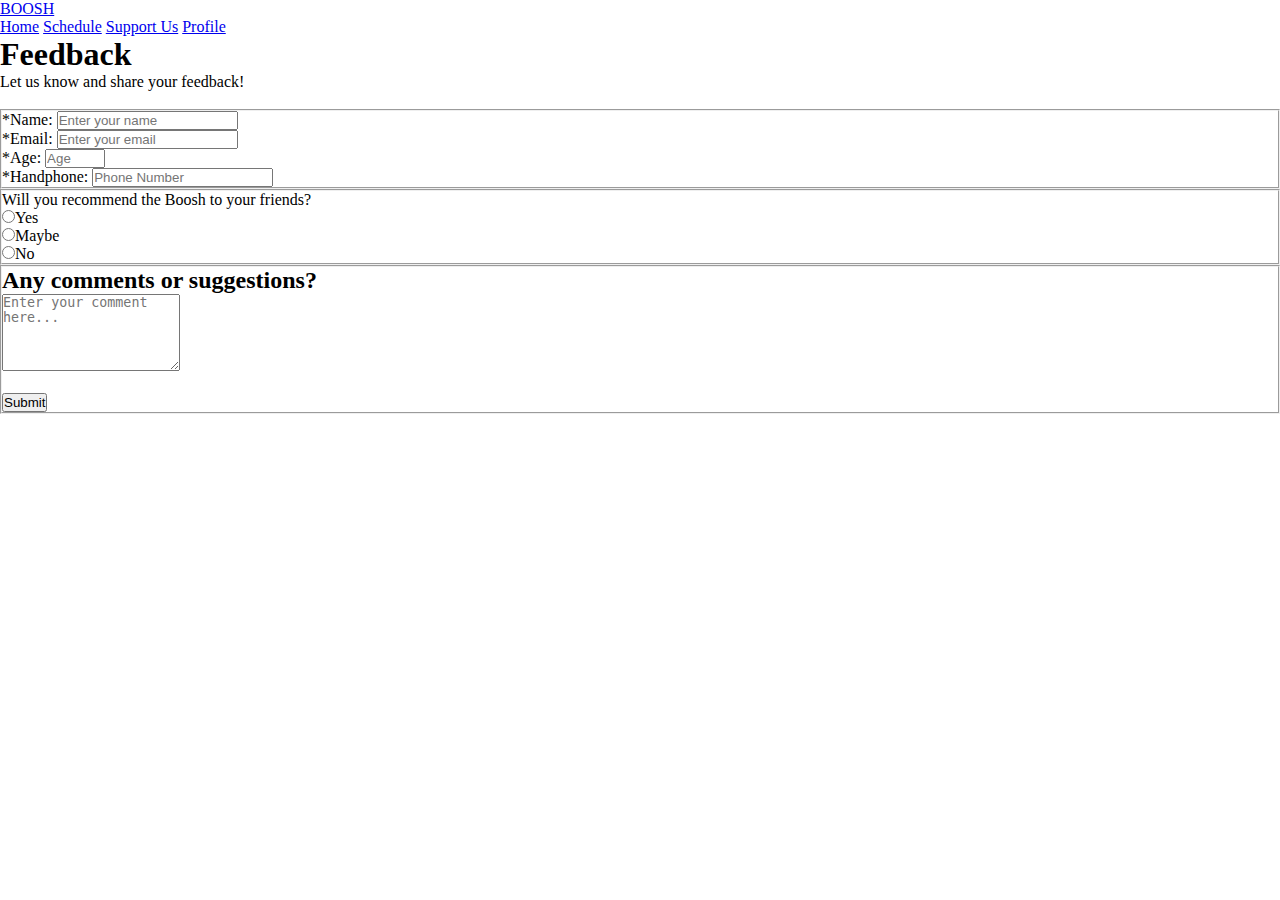
==== feedback.html @ 15260a81 "Add files via upload" ====
<!DOCTYPE html>
<html lang="en">
<head>
    <meta charset="UTF-8">
    <meta http-equiv="X-UA-Compatible" content="IE=edge">
    <meta name="viewport" content="width=device-width, initial-scale=1.0">
    <title>Feedback</title>
    <link href="https://fonts.googleapis.com/css?family=Quicksand|Roboto" rel="stylesheet">
    <link rel="stylesheet" href="style.css">
</head>
<body>
    <header>
        <a href="#" class="logo">BOOSH</a>
        <nav>
            <a href="#home" class="active">Home</a>
            <a href="#schedule">Schedule</a>
            <a href="#supportUs">Support Us</a>
            <a href="#profile">Profile</a>
        </nav>
    </header>
    <h1>Feedback</h1>
        <form id="feedback-form">
        
            <div id="description"> Let us know and share your feedback!</div><br>
            
            <fieldset class="fieldset">
              
              <div class="sub-group">
                <label class="left" id="name-label" for="name">*Name:</label>
              <input type="text" name="customer-name" class="right input-field" id="name" placeholder="Enter your name" required>
              </div>
              
              <div class="sub-group">  
                <label class="left" id="email-label" for="email">*Email:</label>
              <input type="email" name="Email-address" class="right input-field" placeholder="Enter your email" id="email" required>
              </div>
           
              <div class="sub-group">
                <label  class="left" id="number-label" for="number">*Age:</label>
              <input type="number" name="Age" placeholder="Age" min="1" max="100" class="right input-field" id="number">
            </div>
            
              <div class="sub-group">
                <label class="left" id="handphone-label" for="handphone">*Handphone:</label>
                
              <input type="text" placeholder="Phone Number" class="right input-field" id="handphone">
            </div>
            </fieldset>
              
            <fieldset class="fieldset">
            <div class="sub-group">
            <label class="left" id="left-radio">Will you recommend the Boosh to your friends?</label>
                         
             <ul style="list-style: none" class="right">
                 <li class="radio"><label><input name="radio-buttons" value="1" type="radio" class="recommendation">Yes</label></li>
                 <li class="radio"><label><input name="radio-buttons" value="2" type="radio" class="recommendation">Maybe</label></li>
                 <li class="radio"><label><input name="radio-buttons" value="3" type="radio" class="recommendation">No</label></li>
            </ul>
            </div></fieldset>
          
               <fieldset class="fieldset">
             <h2>Any comments or suggestions?</h2>
            
              <div class="commentbox">
             
             <textarea rows="5"  placeholder="Enter your comment here..."></textarea>
             
             <br></br>
            
            <button id="submit" type="submit">Submit</button>
                </div></fieldset>
        </form>
              
    </div>
</body>
</html>
---- style.css ----
* {
    margin : 0;
    padding: 0;
}

.first-main-box {
    background-color: red;
}

.word {
    font-size: 28px;
    font-family: 'Franklin Gothic Medium', 'Arial Narrow', Arial, sans-serif;
}

.word span {
    color:rgba(225, 92, 44, 0.779);
}
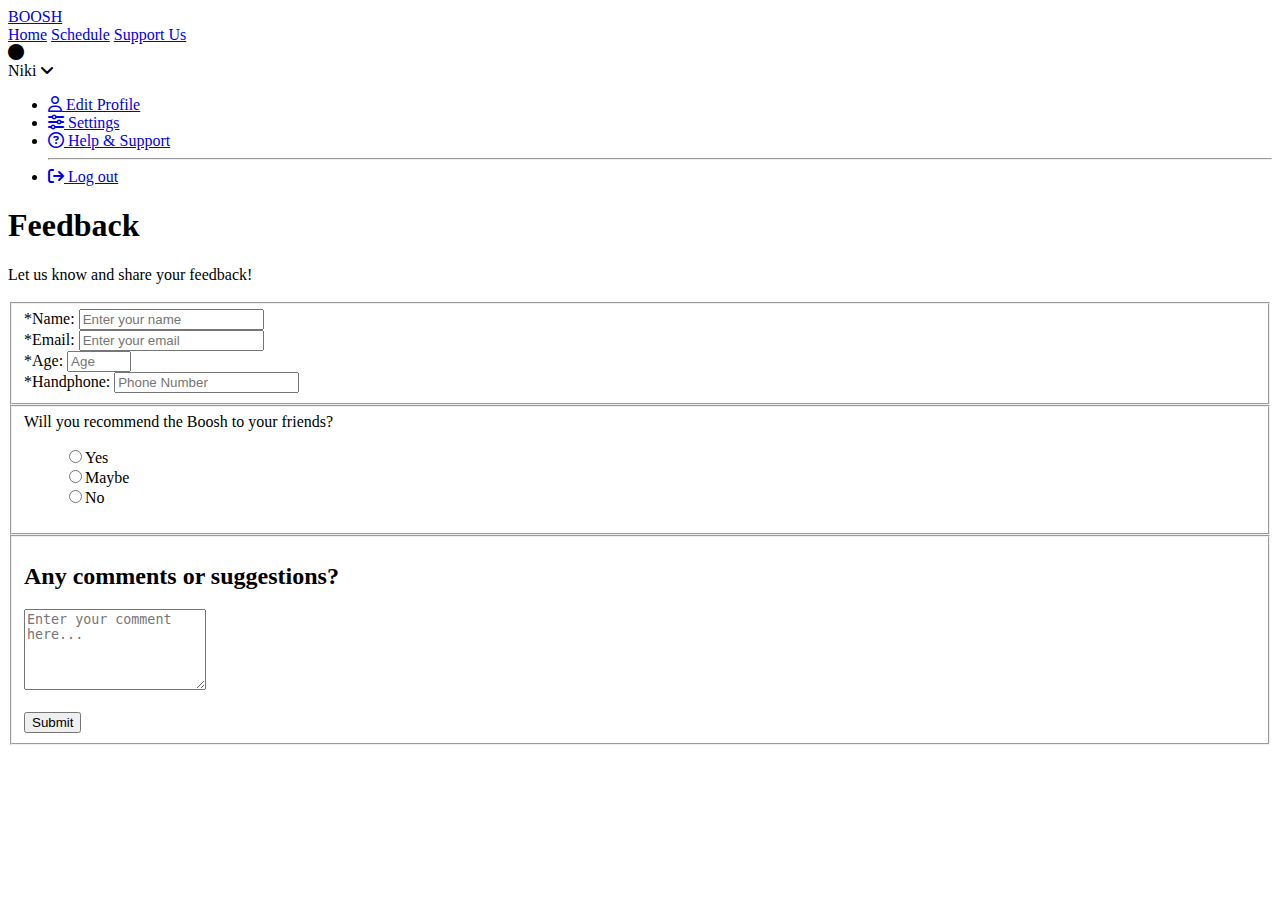
==== commit 6463f1b9: "Update feedback.html" ====
--- a/feedback.html
+++ b/feedback.html
@@ -6,17 +6,68 @@
     <meta name="viewport" content="width=device-width, initial-scale=1.0">
     <title>Feedback</title>
     <link href="https://fonts.googleapis.com/css?family=Quicksand|Roboto" rel="stylesheet">
-    <link rel="stylesheet" href="style.css">
+    
+    <link rel="stylesheet" href="https://cdnjs.cloudflare.com/ajax/libs/font-awesome/6.2.1/css/all.min.css">
+    <link rel="stylesheet" href="profile.css">
 </head>
 <body>
     <header>
         <a href="#" class="logo">BOOSH</a>
         <nav>
+          <div class="div1">
+            
             <a href="#home" class="active">Home</a>
             <a href="#schedule">Schedule</a>
             <a href="#supportUs">Support Us</a>
-            <a href="#profile">Profile</a>
-        </nav>
+            <!-- <a href="#" onclick="toggleProfile()"></a> -->
+          </div>
+        <div id="profile-dropdown" class="profile-dropdown" style="display: none;">
+          
+            <div class="profile-dropdown">
+                <div onclick="toggle()" class="profile-dropdown-btn">
+                  <div class="profile-img">
+                    <i class="fa-solid fa-circle"></i>
+                  </div>
+        
+                  <span
+                    >Niki
+                    <i class="fa-solid fa-angle-down"></i>
+                  </span>
+                </div>
+        
+                <ul class="profile-dropdown-list">
+                  <li class="profile-dropdown-list-item">
+                    <a href="#">
+                      <i class="fa-regular fa-user"></i>
+                      Edit Profile
+                    </a>
+                  </li>
+        
+                  <li class="profile-dropdown-list-item">
+                    <a href="#">
+                      <i class="fa-solid fa-sliders"></i>
+                      Settings
+                    </a>
+                  </li>
+        
+                  <li class="profile-dropdown-list-item">
+                    <a href="#">
+                      <i class="fa-regular fa-circle-question"></i>
+                      Help & Support
+                    </a>
+                  </li>
+                  <hr />
+        
+                  <li class="profile-dropdown-list-item">
+                    <a href="#">
+                      <i class="fa-solid fa-arrow-right-from-bracket"></i>
+                      Log out
+                    </a>
+                  </li>
+                </ul>
+              </div>
+        </div>
+      </nav>
     </header>
     <h1>Feedback</h1>
         <form id="feedback-form">
@@ -72,5 +123,12 @@
         </form>
               
     </div>
+    <script src="profile.js"></script>
+    <script>
+        window.onload = function() {
+        var profileDropdown = document.getElementById('profile-dropdown');
+        profileDropdown.style.display = 'block';
+    }
+    </script>    
 </body>
-</html>+</html>
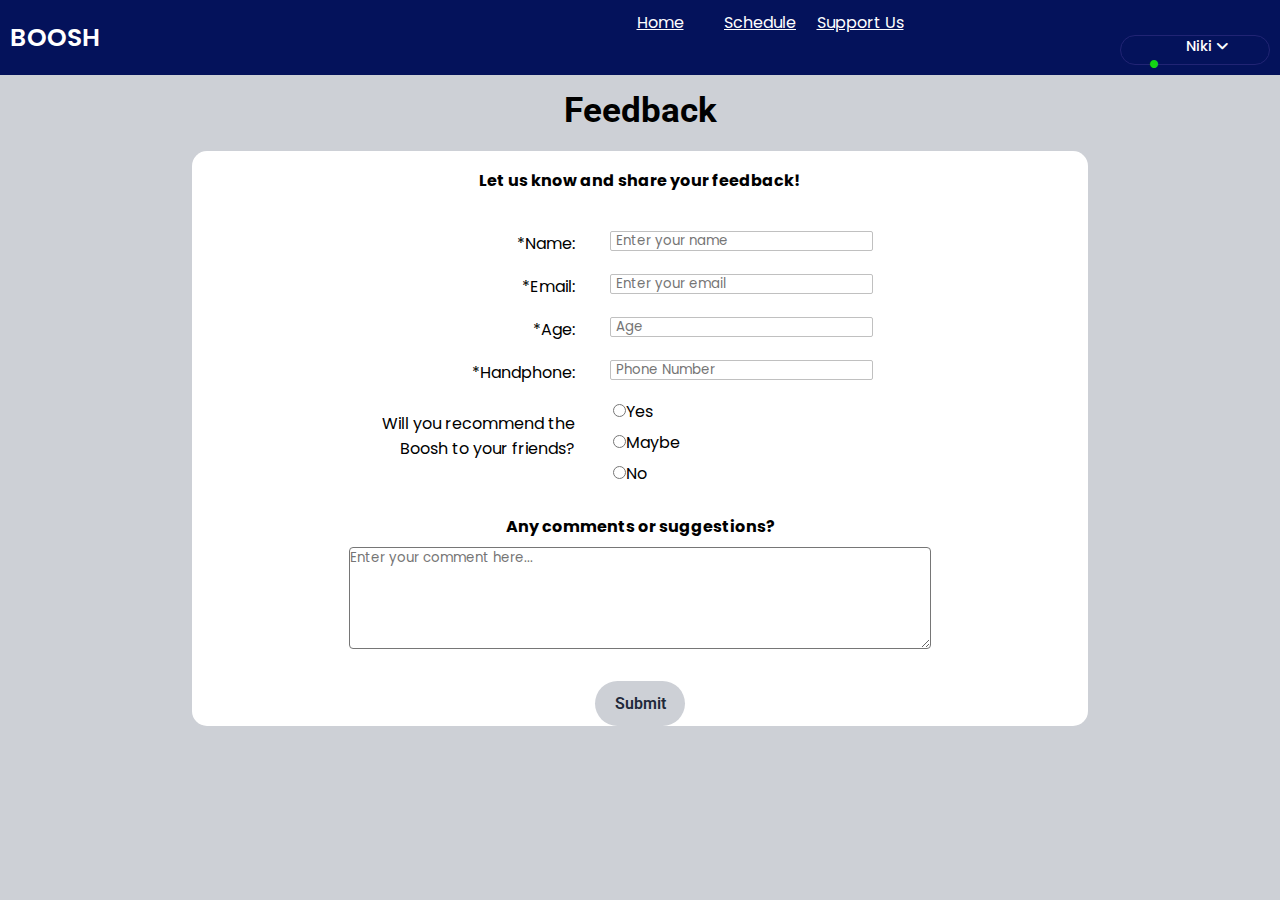
==== commit de622fb5: "Update feedback.html" ====
--- a/feedback.html
+++ b/feedback.html
@@ -19,7 +19,7 @@
             <a href="#home" class="active">Home</a>
             <a href="#schedule">Schedule</a>
             <a href="#supportUs">Support Us</a>
-            <!-- <a href="#" onclick="toggleProfile()"></a> -->
+            
           </div>
         <div id="profile-dropdown" class="profile-dropdown" style="display: none;">
           
--- a/profile.css
+++ b/profile.css
@@ -0,0 +1,299 @@
+@import url("https://fonts.googleapis.com/css2?family=Poppins:wght@100;200;300;400;500&display=swap");
+:root {
+  --primary: #eeeeee;
+  --secondary: #212474;
+  --blue: #04125b;
+  --secondary-light: rgba(38, 43, 118, 0.2);
+  --secondary-light-2: rgba(37, 60, 134, 0.1);
+  --white: #fff;
+  --black: #000000;
+  --green : rgb(20, 214, 20);
+  --shadow: 0px 2px 8px 0px var(--secondary-light);
+}
+
+.profile-dropdown {
+  position: relative;
+  width: fit-content;
+}
+
+.profile-dropdown-btn {
+  display: flex;
+  /* align-items: center; */
+  justify-content: space-between;
+  padding-right: 2.5rem;
+  font-size: 0.9rem;
+  font-weight: 500;
+  width: 150px;
+  border-radius: 50px;
+  color: var(--white);
+  margin-left: 500px;
+  height: 30px;
+  
+  cursor: pointer;
+  border: 1px solid var(--secondary);
+  transition: box-shadow 0.2s ease-in, background-color 0.2s ease-in,
+    border 0.3s;
+}
+
+.profile-dropdown-btn:hover {
+  background-color: var(--secondary-light-2);
+  box-shadow: var(--shadow);
+}
+
+.profile-img {
+  position: relative;
+  width: 37px;
+  height: 37px;
+  border-radius: 50%;
+  background: url(bear.jpeg);
+  background-size: cover;
+}
+
+.profile-img i {
+  position: absolute;
+  right: 0;
+  bottom: 0.3rem;
+  font-size: 0.5rem;
+  color: var(--green);
+}
+
+.profile-dropdown-btn span {
+  margin: 0 0.5rem;
+  margin-right: 0;
+}
+
+.profile-dropdown-list {
+  position: absolute;
+  top: 68px;
+  width: 220px;
+  right: 0;
+  background-color: var(--white);
+  border-radius: 10px;
+  max-height: 0;
+  overflow: hidden;
+  box-shadow: var(--shadow);
+  transition: max-height 0.5s;
+}
+
+.profile-dropdown-list hr {
+  border: 0.5px solid var(black);
+}
+
+.profile-dropdown-list.active {
+  max-height: 500px;
+}
+
+.profile-dropdown-list-item {
+  padding: 0.5rem 0rem 0.5rem 1rem;
+  transition: background-color 0.2s ease-in, padding-left 0.2s;
+}
+
+.profile-dropdown-list-item a {
+  display: flex;
+  align-items: center;
+  text-decoration: none;
+  font-size: 0.9rem;
+  font-weight: 500;
+  color: var(--black);
+}
+
+.profile-dropdown-list-item a i {
+  margin-right: 0.8rem;
+  font-size: 1.1rem;
+  width: 2.3rem;
+  height: 2.3rem;
+  background-color: var(--secondary);
+  color: var(--white);
+  line-height: 2.3rem;
+  text-align: center;
+  margin-right: 1rem;
+  border-radius: 50%;
+  transition: margin-right 0.3s;
+}
+
+.profile-dropdown-list-item:hover {
+  padding-left: 1.5rem;
+  background-color: var(--secondary-light);
+}
+
+@import url('https://fonts.googleapis.com/css2?family=Poppins:wght@300;400;500;600;700;800;900&display=swap');
+* {
+    margin: 0;
+    padding: 0;
+    box-sizing: border-box;
+    scroll-behavior: smooth;
+    font-family: 'Poppins', sans-serif;
+}
+header {
+    position: fixed;
+    top: 0;
+    left: 0;
+    width: 100%;
+    padding:10px 10px;
+    background: #04125b;
+    display: flex;
+    justify-content: space-between;
+    align-items: center;
+    z-index: 100;
+}
+.logo {
+    font-size: 25px;
+    color: #fff;
+    text-decoration: none;
+    font-weight: 600;
+    margin-right: 40px;
+}
+.nav a {
+    font-size: 18px;
+    color: #fff;
+    text-decoration: none;
+    font-weight: 500;
+    /* margin-right: 40px; */
+    margin-left: 60px;
+    transition: .3s;
+    display: flex;
+    justify-content: space-around;
+    padding-right:20px
+
+}
+nav a:hover,
+body{
+    background-color:#cdd0d6;
+  }
+  
+  h1{
+    font-family:Roboto;
+    font-size:35px;
+    font-weight:bold;
+    text-align:center;
+    margin-top:90px;
+    margin-bottom:20px;
+  }
+  
+  #feedback-form{
+    background-color:#FFFFFF;
+    font-family:Quicksand;
+    max-width:70%;
+    margin:auto;
+    padding:0;
+    border-radius:15px;
+  }
+  
+  #description{
+    text-align:center;
+    font-size:16px; 
+    padding-top:17px;
+    font-weight:bold;
+  }
+  
+  .fieldset{
+    border-width:0;
+    padding-top:1%;
+    
+  }
+  
+  .sub-group{
+    position:relative;
+    right:30px;
+    display:flex;
+    justify-content:center;
+    flex-wrap:wrap;
+    padding:1%;
+  }
+  
+  label.left{
+    width:30%;
+    padding-right:4%;
+    text-align:right;
+  }
+  
+  
+  .right{
+    width:30%;
+  }
+  
+  .input-field{
+    height:20px;
+    padding:5px;
+    border: 1px solid #c0c0c0;
+    border-radius: 2px;
+  }
+  
+  .checkbox{
+    position:relative;
+    padding:3px;
+    right:3px;
+    bottom:15px;
+  }
+  
+  .radio{
+    position:relative;
+    padding:3px;
+    bottom:15px;
+  }
+  
+  h2{
+    position:relative;
+    bottom:8px;
+    font-size:16px;
+    text-align:center;
+    font-weight:bold;
+  }
+  
+  .commentbox{ 
+    text-align:center;
+  }
+  
+  textarea{
+    width:65%;
+    border-radius:4px; 
+  }
+  
+  #submit{
+    background: #cdd0d6;
+    font-family:Roboto;
+    border-radius:4px;
+    width: 10%;
+    height: 45px;
+    border: none;
+    outline: none;
+    border-radius: 40px;
+    cursor: pointer;
+    font-size: 1em;
+    color: #1f293a;
+    font-weight: 600;
+  }
+  
+  label:hover{
+    cursor:pointer;
+  }
+  
+  @media (max-width: 800px) {
+    body {
+      font-size: 12px;
+    }
+  }
+  
+  @media (max-width: 580px) {
+    body {
+      font-size: 9px;
+    }
+  }
+
+  .div1 {
+    /* justify-content: space-around; */
+    margin-left: -10px ;
+    /* padding-right: 30px; */
+    display: flex;
+    align-items: center;
+    position: relative;
+
+  }
+
+  .div1 a {
+    display: flex;
+    justify-content: space-around;
+    align-items: end;
+    width: 100px;
+    color: white;
+  }